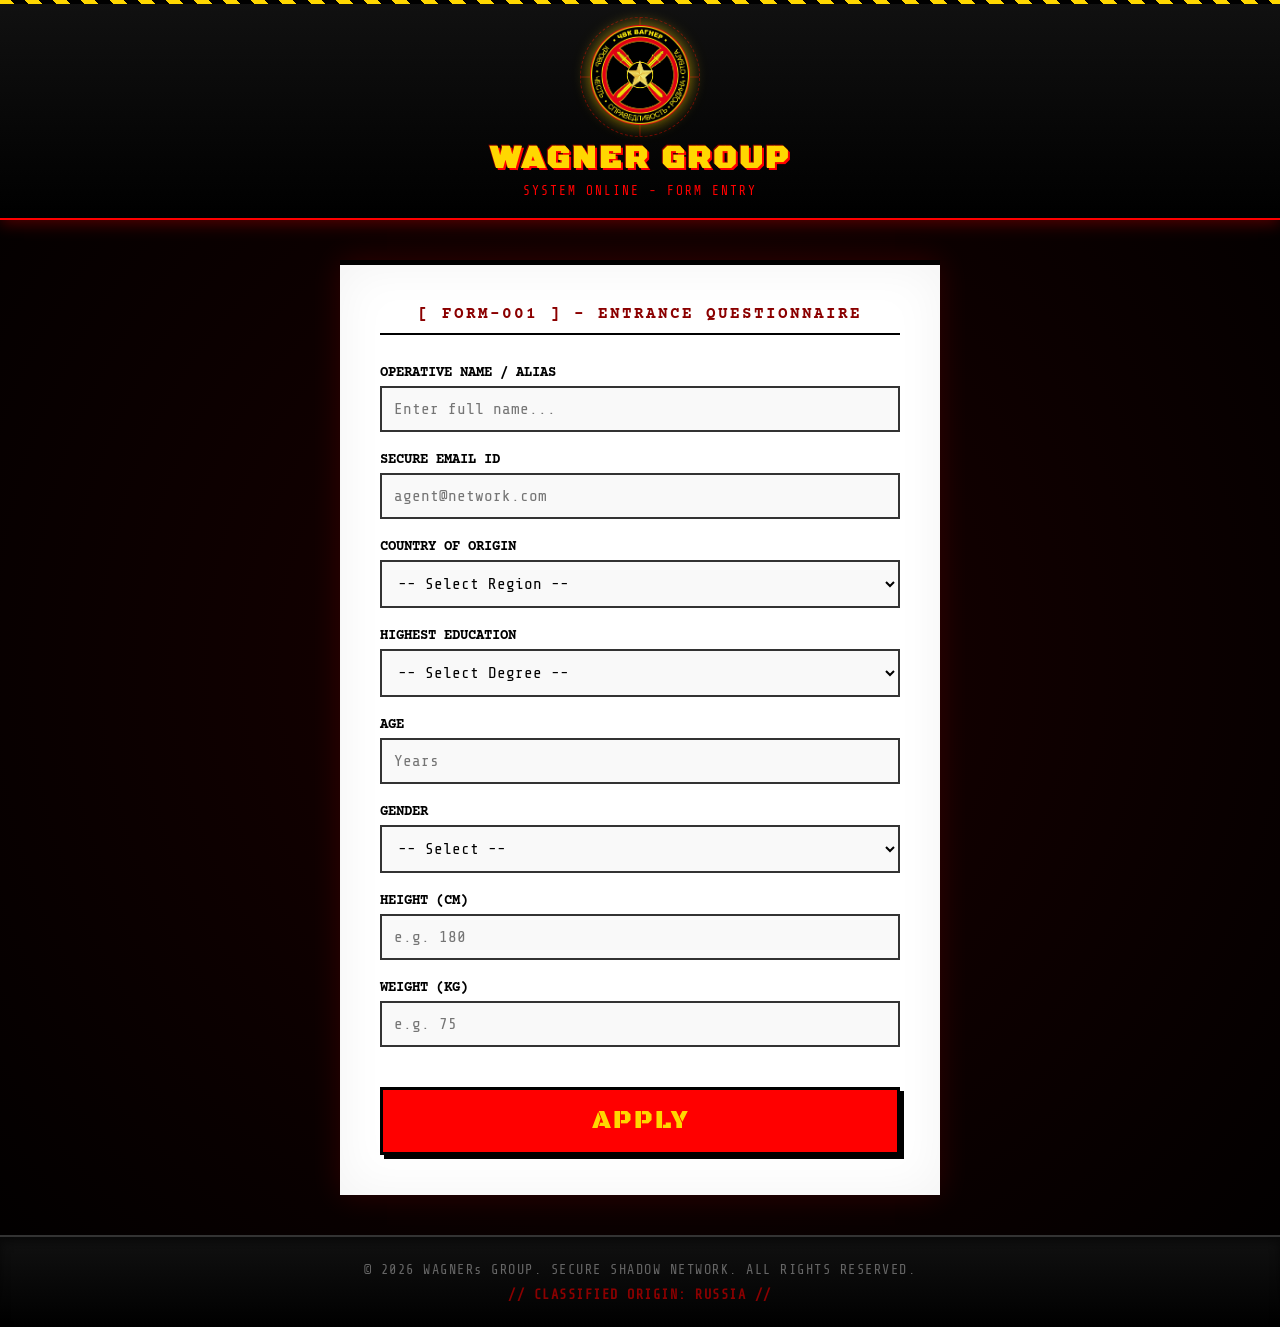
==== form.html @ 789ce9a0 "Add files via upload" ====
<!DOCTYPE html>
<html lang="en">
<head>
    <meta charset="UTF-8">
    <meta name="viewport" content="width=device-width, initial-scale=1.0">
    <title>WAGNER Group - Recruitment Application</title>
    
    <link rel="preconnect" href="https://fonts.googleapis.com">
    <link rel="preconnect" href="https://fonts.gstatic.com" crossorigin>
    <link href="https://fonts.googleapis.com/css2?family=Black+Ops+One&family=Courier+Prime:ital,wght@0,400;0,700;1,400&family=Share+Tech+Mono&display=swap" rel="stylesheet">

    <style>
        /* =========================================
           CSS STYLES
           ========================================= */
        
        * {
            margin: 0;
            padding: 0;
            box-sizing: border-box;
        }

        body {
            background-color: #050505; 
            background-image: 
                radial-gradient(circle at 50% 50%, #1a0000 0%, #000 100%),
                repeating-linear-gradient(0deg, transparent, transparent 2px, rgba(255, 0, 0, 0.03) 2px, rgba(255, 0, 0, 0.03) 4px);
            color: #fff;
            font-family: 'Share Tech Mono', monospace;
            min-height: 100vh;
            overflow-x: hidden;
            display: flex;
            flex-direction: column;
        }

        /* --- NAVBAR STYLES --- */
        .spy-navbar {
            position: relative;
            width: 100%;
            background: linear-gradient(180deg, #111 0%, #000 100%);
            border-bottom: 2px solid #ff0000;
            box-shadow: 0 4px 15px rgba(255, 0, 0, 0.3);
            display: flex;
            flex-direction: column;
            align-items: center;
            justify-content: center;
            padding: 25px 15px 20px 15px;
            overflow: hidden;
            z-index: 10;
        }

        .spy-navbar::before {
            content: '';
            position: absolute;
            top: 0;
            left: 0;
            width: 100%;
            height: 4px;
            background: repeating-linear-gradient(45deg, #ffd700, #ffd700 10px, #000 10px, #000 20px);
        }

        .nav-logo-container {
            position: relative;
            margin-bottom: 10px;
        }

        .nav-logo {
            width: 100px;
            height: 100px;
            object-fit: contain;
            filter: drop-shadow(0 0 8px rgba(255, 215, 0, 0.6));
            animation: radarPulse 3s infinite;
        }

        .crosshair-bg {
            position: absolute;
            top: 50%;
            left: 50%;
            transform: translate(-50%, -50%);
            width: 120px;
            height: 120px;
            border: 1px dashed rgba(255, 0, 0, 0.4);
            border-radius: 50%;
            pointer-events: none;
            z-index: -1;
            animation: rotateCrosshair 10s linear infinite;
        }
        
        .crosshair-bg::before, .crosshair-bg::after {
            content: '';
            position: absolute;
            background: rgba(255, 0, 0, 0.4);
        }
        
        .crosshair-bg::before { top: 0; bottom: 0; left: 50%; width: 1px; transform: translateX(-50%); }
        .crosshair-bg::after { left: 0; right: 0; top: 50%; height: 1px; transform: translateY(-50%); }

        .nav-heading {
            font-family: 'Black Ops One', cursive;
            font-size: 2rem;
            letter-spacing: 3px;
            color: #ffd700;
            text-transform: uppercase;
            text-align: center;
            text-shadow: 2px 2px 0px #ff0000, -1px -1px 0px #8b0000;
            margin: 0;
        }

        .nav-status {
            font-size: 0.8rem;
            color: #ff0000;
            margin-top: 5px;
            letter-spacing: 2px;
            text-transform: uppercase;
            animation: blink 1.5s infinite;
        }

        /* Firing Animations */
        .bullet-container {
            position: absolute;
            bottom: -2px;
            left: 0;
            width: 100%;
            height: 4px;
            pointer-events: none;
            overflow: hidden;
        }

        .bullet {
            position: absolute;
            top: 0;
            left: -50px;
            width: 40px;
            height: 2px;
            background: #fff;
            box-shadow: 0 0 5px #ffd700, 0 0 10px #ff0000, -20px 0 20px #ff0000;
            border-radius: 50%;
            opacity: 0;
            animation: fireBullet 4s infinite cubic-bezier(0.8, 0, 1, 1);
        }

        .muzzle-flash {
            position: absolute;
            bottom: -15px;
            left: -20px;
            width: 30px;
            height: 30px;
            background: radial-gradient(circle, #fff 0%, #ffd700 40%, #ff0000 80%, transparent 100%);
            border-radius: 50%;
            opacity: 0;
            filter: blur(2px);
            animation: muzzleFlash 4s infinite cubic-bezier(0.8, 0, 1, 1);
        }

        /* --- FORM DOSSIER STYLES --- */
        main {
            flex-grow: 1;
            display: flex;
            justify-content: center;
            align-items: center;
            padding: 40px 20px;
        }

        .dossier-container {
            background-color: #ffffff;
            color: #000000;
            font-family: 'Courier Prime', monospace;
            max-width: 600px; 
            width: 100%;
            padding: 40px; 
            box-shadow: 0 0 30px rgba(255, 0, 0, 0.15), inset 0 0 50px rgba(0,0,0,0.05);
            border-top: 5px solid #000000;
        }

        .classification-stamp {
            font-weight: 700;
            text-transform: uppercase;
            text-align: center;
            letter-spacing: 2px;
            margin-bottom: 30px;
            border-bottom: 2px solid #000;
            padding-bottom: 10px;
            color: #8b0000;
        }

        /* Single Column Strict Layout */
        .strict-column-form {
            display: flex;
            flex-direction: column;
            gap: 20px; /* Space between each row */
            width: 100%;
        }

        .form-group {
            display: flex;
            flex-direction: column;
            width: 100%;
        }

        label {
            font-weight: bold;
            margin-bottom: 5px;
            text-transform: uppercase;
            font-size: 0.9rem;
        }

        input, select {
            font-family: 'Share Tech Mono', monospace;
            padding: 12px; /* Slightly larger padding for mobile */
            border: 2px solid #333;
            background-color: #f9f9f9;
            color: #000;
            font-size: 1rem;
            outline: none;
            transition: all 0.3s;
            width: 100%;
        }

        input:focus, select:focus {
            border-color: #ff0000;
            background-color: #fff;
            box-shadow: 0 0 5px rgba(255, 0, 0, 0.3);
        }

        /* Submit Button */
        .action-section {
            margin-top: 20px;
            text-align: center;
            width: 100%;
        }

        .join-btn {
            display: inline-block;
            background-color: #ff0000;
            color: #ffd700;
            font-family: 'Black Ops One', cursive;
            font-size: 1.6rem;
            padding: 15px 50px;
            border: 3px solid #000;
            box-shadow: 4px 4px 0px #000;
            text-transform: uppercase;
            letter-spacing: 2px;
            cursor: pointer;
            width: 100%;
            transition: all 0.2s ease-in-out;
        }

        .join-btn:hover {
            background-color: #ffd700;
            color: #000;
            border-color: #ff0000;
            box-shadow: 4px 4px 0px #ff0000;
            transform: translate(-2px, -2px);
        }

        .join-btn:active {
            transform: translate(2px, 2px);
            box-shadow: 0px 0px 0px #000;
        }

        /* --- FOOTER STYLES --- */
        .spy-footer {
            background: linear-gradient(0deg, #000 0%, #111 100%);
            border-top: 2px solid #333;
            padding: 25px 20px;
            text-align: center;
            font-size: 0.85rem;
            color: #666;
            letter-spacing: 1.5px;
            margin-top: auto;
            box-shadow: inset 0 5px 10px rgba(0,0,0,0.5);
        }

        .spy-footer .classified-origin {
            display: block;
            margin-top: 10px;
            color: #8b0000;
            font-weight: bold;
        }

        /* --- MODAL (POPUP) STYLES --- */
        .modal-overlay {
            display: none; 
            position: fixed;
            top: 0; left: 0; width: 100%; height: 100%;
            background: rgba(0, 0, 0, 0.85);
            backdrop-filter: blur(4px);
            z-index: 100;
            justify-content: center;
            align-items: center;
            padding: 20px;
        }

        .modal-box {
            background: #111;
            border: 2px solid #ffd700;
            box-shadow: 0 0 30px rgba(255, 215, 0, 0.4), inset 0 0 20px rgba(255,0,0,0.2);
            padding: 40px;
            max-width: 500px;
            text-align: center;
            border-radius: 5px;
            position: relative;
        }

        .modal-box svg {
            width: 80px;
            height: 80px;
            fill: #ffd700;
            margin-bottom: 20px;
            animation: pulseIcon 2s infinite;
        }

        .modal-box h2 {
            font-family: 'Black Ops One', cursive;
            color: #ff0000;
            letter-spacing: 2px;
            margin-bottom: 15px;
        }

        .modal-box p {
            color: #ccc;
            font-size: 1.1rem;
            line-height: 1.5;
            margin-bottom: 25px;
        }

        .modal-close-btn {
            background: transparent;
            color: #ffd700;
            border: 2px solid #ffd700;
            padding: 10px 20px;
            font-family: 'Share Tech Mono', monospace;
            font-size: 1rem;
            cursor: pointer;
            transition: all 0.3s;
            text-transform: uppercase;
        }

        .modal-close-btn:hover {
            background: #ffd700;
            color: #000;
        }

        /* Responsive */
        @media (max-width: 600px) {
            .dossier-container { padding: 30px 20px; }
        }

        /* Animations */
        @keyframes fireBullet { 0%, 60% { left: -50px; opacity: 0; } 61% { opacity: 1; left: 0%; } 65% { opacity: 1; left: 110%; } 66%, 100% { opacity: 0; left: 110%; } }
        @keyframes muzzleFlash { 0%, 60% { opacity: 0; transform: scale(0.5); } 61% { opacity: 1; transform: scale(1.5); } 63% { opacity: 0; transform: scale(0.5); } 100% { opacity: 0; } }
        @keyframes radarPulse { 0% { filter: drop-shadow(0 0 5px rgba(255, 0, 0, 0.4)); transform: scale(1); } 50% { filter: drop-shadow(0 0 20px rgba(255, 0, 0, 0.8)); transform: scale(1.02); } 100% { filter: drop-shadow(0 0 5px rgba(255, 0, 0, 0.4)); transform: scale(1); } }
        @keyframes rotateCrosshair { 0% { transform: translate(-50%, -50%) rotate(0deg); } 100% { transform: translate(-50%, -50%) rotate(360deg); } }
        @keyframes blink { 0%, 49% { opacity: 1; } 50%, 100% { opacity: 0; } }
        @keyframes pulseIcon { 0%, 100% { transform: scale(1); filter: drop-shadow(0 0 5px #ffd700); } 50% { transform: scale(1.1); filter: drop-shadow(0 0 15px #ff0000); } }
    </style>
</head>
<body>

    <nav class="spy-navbar">
        <div class="nav-logo-container">
            <div class="crosshair-bg"></div>
            <img src="logo.png" alt="XYZ Group Logo" class="nav-logo" 
                 onerror="this.onerror=null; this.src='data:image/svg+xml;utf8,<svg xmlns=\'http://www.w3.org/2000/svg\' viewBox=\'0 0 100 100\'><path d=\'M50 5 L10 20 L10 50 C10 75 50 95 50 95 C50 95 90 75 90 50 L90 20 Z\' fill=\'%23000\' stroke=\'%23ff0000\' stroke-width=\'4\'/><circle cx=\'50\' cy=\'50\' r=\'20\' fill=\'none\' stroke=\'%23ffd700\' stroke-width=\'3\' stroke-dasharray=\'5,5\'/><line x1=\'50\' y1=\'20\' x2=\'50\' y2=\'80\' stroke=\'%23ffd700\' stroke-width=\'2\'/><line x1=\'20\' y1=\'50\' x2=\'80\' y2=\'50\' stroke=\'%23ffd700\' stroke-width=\'2\'/></svg>'">
        </div>
        <h1 class="nav-heading">WAGNER GROUP</h1>
        <div class="nav-status">System Online - Form Entry</div>
        <div class="muzzle-flash"></div>
        <div class="bullet-container"><div class="bullet"></div></div>
    </nav>

    <main>
        <div class="dossier-container">
            <div class="classification-stamp">
                [ FORM-001 ] - ENTRANCE QUESTIONNAIRE
            </div>

            <form id="recruitmentForm" class="strict-column-form">
                
                <div class="form-group">
                    <label for="name">Operative Name / Alias</label>
                    <input type="text" id="name" required placeholder="Enter full name...">
                </div>

                <div class="form-group">
                    <label for="email">Secure Email ID</label>
                    <input type="email" id="email" required placeholder="agent@network.com">
                </div>

                <div class="form-group">
                    <label for="country">Country of Origin</label>
                    <select id="country" required>
                        <option value="">-- Select Region --</option>
                        <option value="US">🇺🇸 United States</option>
                        <option value="UK">🇬🇧 United Kingdom</option>
                        <option value="RU">🇷🇺 Russia</option>
                        <option value="CA">🇨🇦 Canada</option>
                        <option value="AU">🇦🇺 Australia</option>
                        <option value="IN">🇮🇳 India</option>
                        <option value="DE">🇩🇪 Germany</option>
                        <option value="FR">🇫🇷 France</option>
                        <option value="JP">🇯🇵 Japan</option>
                        <option value="BR">🇧🇷 Brazil</option>
                        <option value="ZA">🇿🇦 South Africa</option>
                        <option value="OTHER">🏳️ Other / Classified</option>
                    </select>
                </div>

                <div class="form-group">
                    <label for="education">Highest Education</label>
                    <select id="education" required>
                        <option value="">-- Select Degree --</option>
                        <option value="highschool">High School</option>
                        <option value="diploma">Diploma</option>
                        <option value="bachelors">Bachelors Degree</option>
                        <option value="masters">Masters Degree / PhD</option>
                    </select>
                </div>

                <div class="form-group">
                    <label for="age">Age</label>
                    <input type="number" id="age" min="13" max="99" required placeholder="Years">
                </div>

                <div class="form-group">
                    <label for="gender">Gender</label>
                    <select id="gender" required>
                        <option value="">-- Select --</option>
                        <option value="M">Male</option>
                        <option value="F">Female</option>
                        <option value="O">Classified / Other</option>
                    </select>
                </div>

                <div class="form-group">
                    <label for="height">Height (cm)</label>
                    <input type="number" id="height" required placeholder="e.g. 180">
                </div>
                <div class="form-group">
                    <label for="weight">Weight (kg)</label>
                    <input type="number" id="weight" required placeholder="e.g. 75">
                </div>

                <div class="form-group" id="bmi-display-group" style="display: none; margin-top: 10px;">
                    <label>Operative Body Mass Index (WHO Standards)</label>
                    <div id="bmi-result" style="padding: 12px; border: 2px solid #333; text-align: center; font-weight: bold; font-family: 'Black Ops One', cursive; letter-spacing: 1px; color: #000; transition: all 0.3s;">
                        AWAITING SCAN...
                    </div>
                </div>
                <div class="action-section">
                    <button type="submit" class="join-btn">APPLY</button>
                </div>
            </form>
        </div>
    </main>

    <footer class="spy-footer">
        <p>&copy; 2026 WAGNERs GROUP. SECURE SHADOW NETWORK. ALL RIGHTS RESERVED.</p>
        <span class="classified-origin">// CLASSIFIED ORIGIN: RUSSIA //</span>
    </footer>

    <div id="successModal" class="modal-overlay">
        <div class="modal-box">
            <svg viewBox="0 0 256 256" xmlns="http://www.w3.org/2000/svg">
                <rect fill="none" height="256" width="256"/>
                <path d="M208,40H48A16,16,0,0,0,32,56v58.78c0,89.61,75.82,119.34,91,124.39a15.53,15.53,0,0,0,10,0c15.2-5.05,91-34.78,91-124.39V56A16,16,0,0,0,208,40Zm-34.34,61.66-56,56a8,8,0,0,1-11.32,0l-24-24a8,8,0,0,1,11.32-11.32L112,140.69l50.34-50.35a8,8,0,0,1,11.32,11.32Z"/>
            </svg>
            <h2>DATA TRANSMITTED</h2>
            <p>THANK YOU FOR YOUR PRECIOUS SUPPORT.</p>
            <p style="font-size: 0.9rem; color: #888;">Your operative dossier has been encrypted and securely delivered to High Command servers. We will evaluate your parameters shortly.</p>
            <button type="button" class="modal-close-btn" onclick="closeModal()">Close Terminal</button>
        </div>
    </div>

    <script>
        document.addEventListener('DOMContentLoaded', function() {
            // ADD THIS INSIDE YOUR EXISTING DOMContentLoaded EVENT LISTENER:
        
        const heightInput = document.getElementById('height');
        const weightInput = document.getElementById('weight');
        const bmiDisplayGroup = document.getElementById('bmi-display-group');
        const bmiResult = document.getElementById('bmi-result');

        function calculateBMI() {
            const h = parseFloat(heightInput.value);
            const w = parseFloat(weightInput.value);

            // Only calculate if both numbers are entered
            if (h > 0 && w > 0) {
                // Formula: kg / (m * m)
                const heightMeters = h / 100;
                const bmi = (w / (heightMeters * heightMeters)).toFixed(1);
                
                bmiDisplayGroup.style.display = 'flex'; // Reveal the block
                
                let category = '';
                let color = '';

                // WHO Classification Logic
                if (bmi < 18.5) {
                    category = 'UNDERWEIGHT [MED]';
                    color = '#ffd700'; // Tactical Yellow
                } else if (bmi >= 18.5 && bmi <= 24.9) {
                    category = 'OPTIMAL [SAFE]';
                    color = '#00ff00'; // Tactical Green
                } else if (bmi >= 25 && bmi <= 29.9) {
                    category = 'OVERWEIGHT [MED]';
                    color = '#ffd700'; // Tactical Yellow
                } else {
                    category = 'OBESE [EXTREME]';
                    color = '#ff0000'; // Tactical Red
                }

                // Update the visual dashboard
                bmiResult.innerHTML = `SCAN RESULT: ${bmi} - ${category}`;
                bmiResult.style.backgroundColor = color;
                bmiResult.style.borderColor = color;
                bmiResult.style.boxShadow = `0 0 20px ${color}`;
            } else {
                // Hide it if they delete their input
                bmiDisplayGroup.style.display = 'none'; 
            }
        }

        // Trigger the calculation whenever they type a number
        if (heightInput && weightInput) {
            heightInput.addEventListener('input', calculateBMI);
            weightInput.addEventListener('input', calculateBMI);
        }
            const formElement = document.getElementById('recruitmentForm');
            const modalElement = document.getElementById('successModal');

            if (formElement && modalElement) {
                formElement.addEventListener('submit', function(e) {
                    e.preventDefault(); 
                    modalElement.style.display = 'flex'; 
                });
            }
        });

        function closeModal() {
            const modalElement = document.getElementById('successModal');
            const formElement = document.getElementById('recruitmentForm');
            
            if (modalElement) {
                modalElement.style.display = 'none'; 
            }
            if (formElement) {
                formElement.reset(); 
            }
        }
    </script>
</body>
</html>
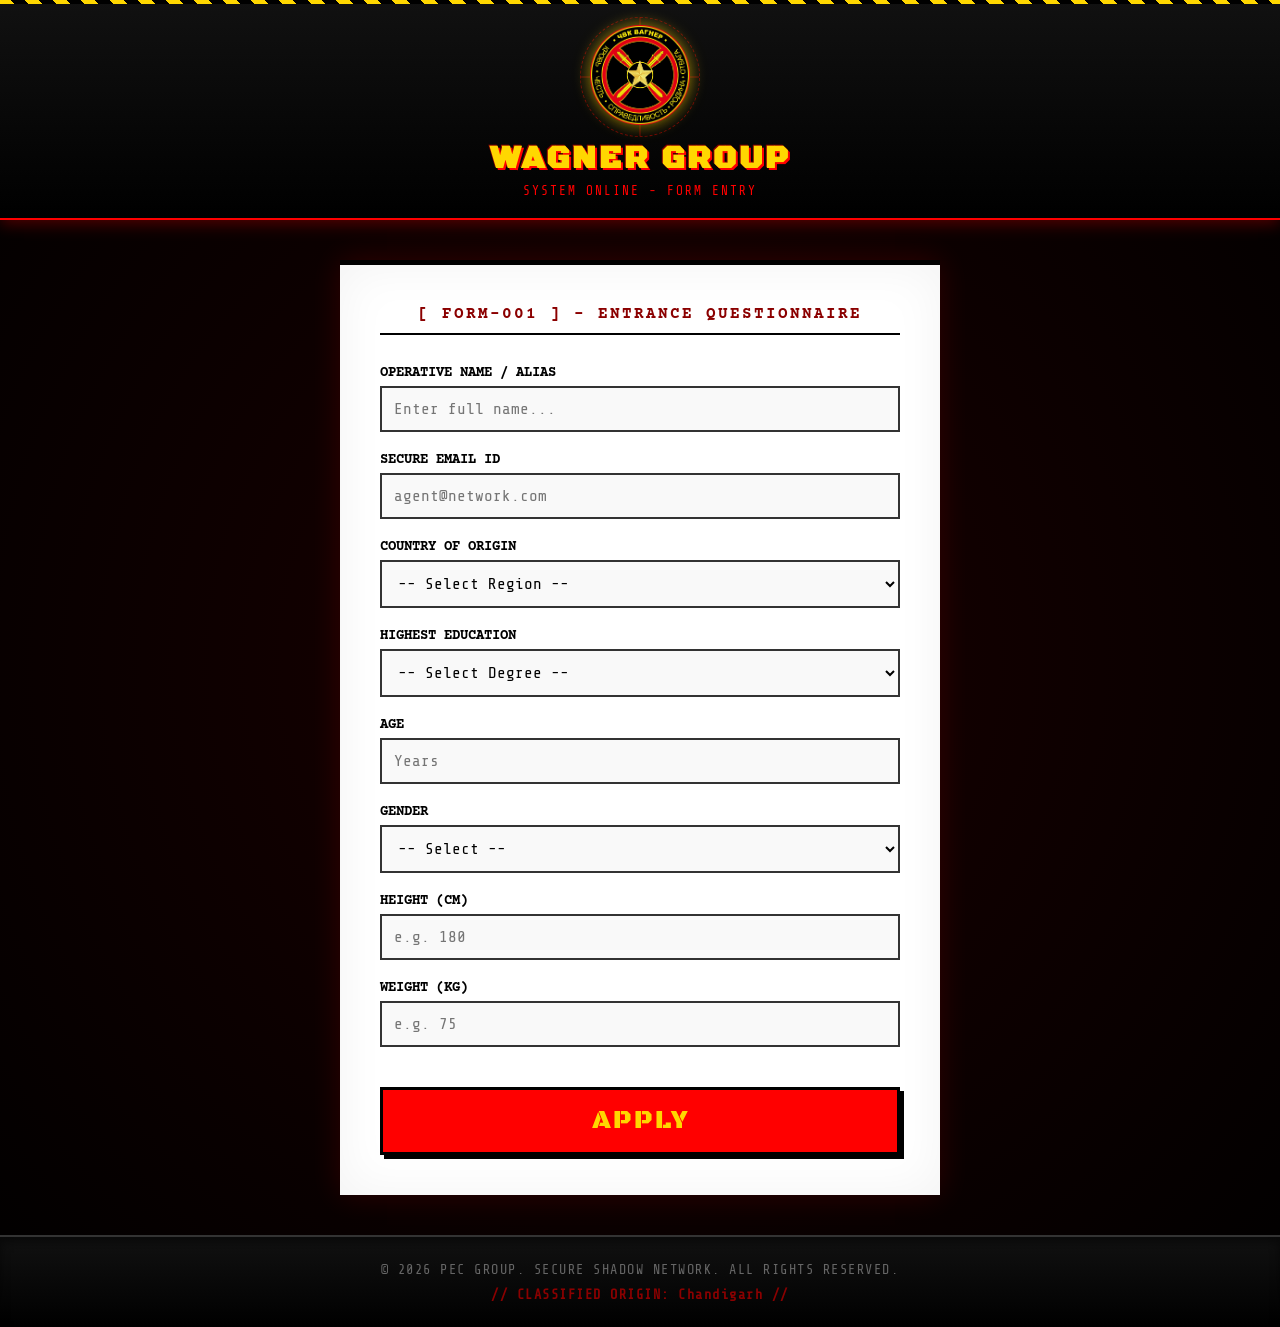
==== commit 1a363ddc: "Update form.html" ====
--- a/form.html
+++ b/form.html
@@ -3,7 +3,7 @@
 <head>
     <meta charset="UTF-8">
     <meta name="viewport" content="width=device-width, initial-scale=1.0">
-    <title>WAGNER Group - Recruitment Application</title>
+    <title>PEC Group - Recruitment Application</title>
     
     <link rel="preconnect" href="https://fonts.googleapis.com">
     <link rel="preconnect" href="https://fonts.gstatic.com" crossorigin>
@@ -455,8 +455,8 @@
     </main>
 
     <footer class="spy-footer">
-        <p>&copy; 2026 WAGNERs GROUP. SECURE SHADOW NETWORK. ALL RIGHTS RESERVED.</p>
-        <span class="classified-origin">// CLASSIFIED ORIGIN: RUSSIA //</span>
+        <p>&copy; 2026 PEC GROUP. SECURE SHADOW NETWORK. ALL RIGHTS RESERVED.</p>
+        <span class="classified-origin">// CLASSIFIED ORIGIN: Chandigarh //</span>
     </footer>
 
     <div id="successModal" class="modal-overlay">
@@ -551,4 +551,4 @@
         }
     </script>
 </body>
-</html>+</html>
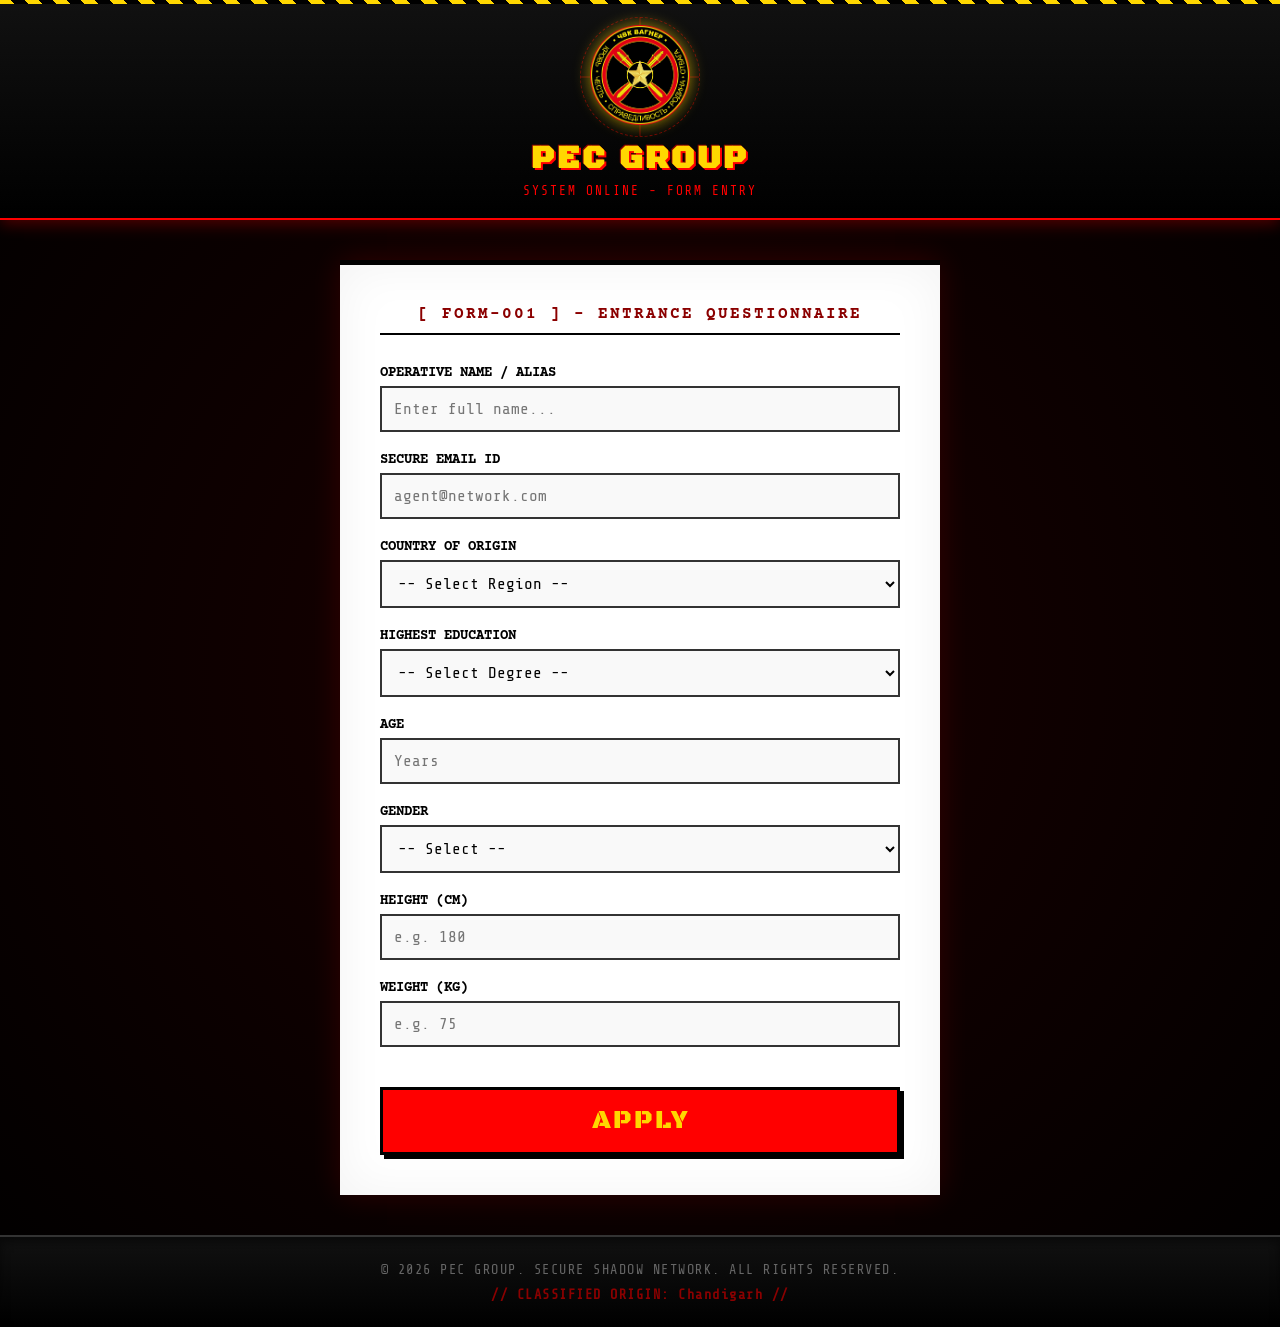
==== commit a9b881f5: "Update form.html" ====
--- a/form.html
+++ b/form.html
@@ -363,7 +363,7 @@
             <img src="logo.png" alt="XYZ Group Logo" class="nav-logo" 
                  onerror="this.onerror=null; this.src='data:image/svg+xml;utf8,<svg xmlns=\'http://www.w3.org/2000/svg\' viewBox=\'0 0 100 100\'><path d=\'M50 5 L10 20 L10 50 C10 75 50 95 50 95 C50 95 90 75 90 50 L90 20 Z\' fill=\'%23000\' stroke=\'%23ff0000\' stroke-width=\'4\'/><circle cx=\'50\' cy=\'50\' r=\'20\' fill=\'none\' stroke=\'%23ffd700\' stroke-width=\'3\' stroke-dasharray=\'5,5\'/><line x1=\'50\' y1=\'20\' x2=\'50\' y2=\'80\' stroke=\'%23ffd700\' stroke-width=\'2\'/><line x1=\'20\' y1=\'50\' x2=\'80\' y2=\'50\' stroke=\'%23ffd700\' stroke-width=\'2\'/></svg>'">
         </div>
-        <h1 class="nav-heading">WAGNER GROUP</h1>
+        <h1 class="nav-heading">PEC GROUP</h1>
         <div class="nav-status">System Online - Form Entry</div>
         <div class="muzzle-flash"></div>
         <div class="bullet-container"><div class="bullet"></div></div>
